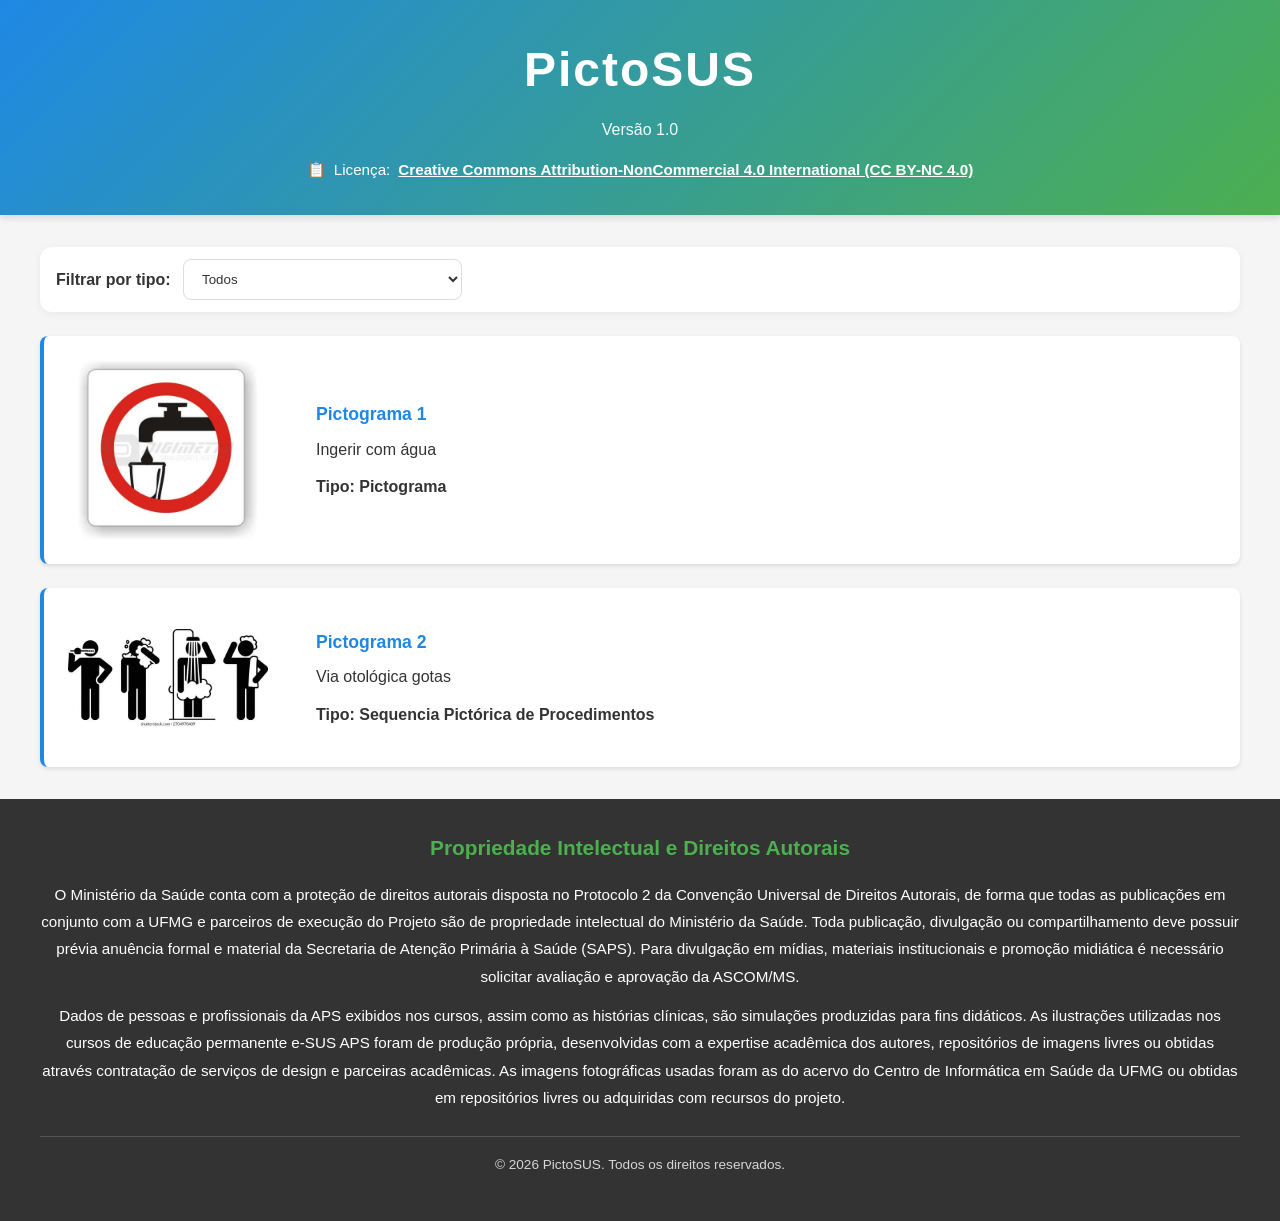
==== index2.html @ d8edc320 "Pop-up vira a home conforme solicitação do prof. Erico." ====
<!DOCTYPE html>
<html lang="pt-BR">
<head>
    <meta charset="UTF-8">
    <meta name="viewport" content="width=device-width, initial-scale=1.0">
    <title>PictoSUS - Versão 1.0</title>
    <link rel="stylesheet" href="assets/styles.css">
</head>
<body>
    <header>
        <div class="header-content">
            <h1>PictoSUS</h1>
            <p class="version">Versão 1.0</p>
            <p class="license">
                <span>📋</span> Licença: <a href="https://creativecommons.org/licenses/by-nc/4.0/" target="_blank">Creative Commons Attribution-NonCommercial 4.0 International (CC BY-NC 4.0)</a>
            </p>
        </div>
    </header>

    <main>
        <div class="container">
            <div class="filter-bar">
                <label for="typeFilter">Filtrar por tipo:</label>
                <select id="typeFilter">
                    <option value="">Todos</option>
                </select>
            </div>
            <div class="pictogram-list" id="pictogramList">
                <div class="loading">Carregando pictogramas...</div>
            </div>
        </div>
    </main>

    <footer>
        <div class="footer-content">
            <h3>Propriedade Intelectual e Direitos Autorais</h3>
            <p>O Ministério da Saúde conta com a proteção de direitos autorais disposta no Protocolo 2 da Convenção Universal de Direitos Autorais, de forma que todas as publicações em conjunto com a UFMG e parceiros de execução do Projeto são de propriedade intelectual do Ministério da Saúde. Toda publicação, divulgação ou compartilhamento deve possuir prévia anuência formal e material da Secretaria de Atenção Primária à Saúde (SAPS). Para divulgação em mídias, materiais institucionais e promoção midiática é necessário solicitar avaliação e aprovação da ASCOM/MS.</p>
            <p>Dados de pessoas e profissionais da APS exibidos nos cursos, assim como as histórias clínicas, são simulações produzidas para fins didáticos. As ilustrações utilizadas nos cursos de educação permanente e-SUS APS foram de produção própria, desenvolvidas com a expertise acadêmica dos autores, repositórios de imagens livres ou obtidas através contratação de serviços de design e parceiras acadêmicas. As imagens fotográficas usadas foram as do acervo do Centro de Informática em Saúde da UFMG ou obtidas em repositórios livres ou adquiridas com recursos do projeto.</p>
            <p class="copyright">&copy; 2026 PictoSUS. Todos os direitos reservados.</p>
        </div>
    </footer>

    <script>
        // Carrega os dados do fonte.json e os torna disponíveis globalmente
        fetch('assets/fonte.json')
            .then(response => response.json())
            .then(data => {
                window.PICTOGRAMS_DATA = data;
            })
            .catch(error => {
                console.warn('Não foi possível carregar fonte.json via fetch. Usando fallback.', error);
                // Fallback: dados vazios
                window.PICTOGRAMS_DATA = [];
            });
    </script>
    <script src="assets/script.js"></script>
</body>
</html>
---- assets/styles.css ----
* {
    margin: 0;
    padding: 0;
    box-sizing: border-box;
}

:root {
    --primary-color: #1e88e5;
    --secondary-color: #4caf50;
    --background-color: #f5f5f5;
    --text-color: #333;
    --border-color: #ddd;
    --spacing-unit: 1rem;
}

html {
    scroll-behavior: smooth;
}

body {
    font-family: 'Segoe UI', Tahoma, Geneva, Verdana, sans-serif;
    background-color: var(--background-color);
    color: var(--text-color);
    line-height: 1.6;
    display: flex;
    flex-direction: column;
    min-height: 100vh;
}

/* Header */
header {
    background: linear-gradient(135deg, var(--primary-color) 0%, var(--secondary-color) 100%);
    color: white;
    padding: 2rem var(--spacing-unit);
    box-shadow: 0 4px 6px rgba(0, 0, 0, 0.1);
}

.header-content {
    max-width: 1200px;
    margin: 0 auto;
    text-align: center;
}

header h1 {
    font-size: 3rem;
    font-weight: 700;
    margin-bottom: 0.5rem;
    letter-spacing: 2px;
}

header .version {
    font-size: 1rem;
    opacity: 0.95;
    margin-bottom: 1rem;
}

header .license {
    font-size: 0.95rem;
    display: flex;
    justify-content: center;
    align-items: center;
    gap: 0.5rem;
}

header a {
    color: white;
    text-decoration: underline;
    font-weight: 600;
    transition: opacity 0.3s ease;
}

header a:hover {
    opacity: 0.8;
}

.project-description {
    margin-top: 1rem;
    font-size: 1rem;
    line-height: 1.6;
    color: rgba(255, 255, 255, 0.92);
}

/* Main */
main {
    flex: 1;
    padding: 2rem var(--spacing-unit);
}

.container {
    max-width: 1200px;
    margin: 0 auto;
}

/* Pictogram List */
.pictogram-list {
    display: grid;
    gap: 1.5rem;
}

.pictogram-item {
    display: grid;
    grid-template-columns: 200px 1fr;
    gap: 2rem;
    align-items: center;
    padding: 1.5rem;
    background: white;
    border-radius: 8px;
    box-shadow: 0 2px 4px rgba(0, 0, 0, 0.1);
    transition: all 0.3s ease;
    border-left: 4px solid var(--primary-color);
}

.pictogram-item:hover {
    box-shadow: 0 4px 12px rgba(0, 0, 0, 0.15);
    transform: translateY(-2px);
}

.pictogram-image {
    display: flex;
    justify-content: center;
    align-items: center;
    overflow: hidden;
}

.pictogram-image img {
    max-width: 100%;
    max-height: 180px;
    width: auto;
    height: auto;
    object-fit: contain;
    transition: transform 0.3s ease;
}

.pictogram-item:hover img {
    transform: scale(1.05);
}

.pictogram-text {
    padding: 1rem;
}

.pictogram-text h3 {
    color: var(--primary-color);
    font-size: 1.1rem;
    font-weight: 600;
    margin-bottom: 0.5rem;
}

.pictogram-text p {
    color: var(--text-color);
    font-size: 1rem;
}

.loading {
    text-align: center;
    padding: 3rem;
    font-size: 1.2rem;
    color: var(--primary-color);
}

.error {
    text-align: center;
    padding: 2rem;
    background-color: #ffebee;
    color: #c62828;
    border-radius: 8px;
    border-left: 4px solid #c62828;
    font-size: 1rem;
}

/* Footer */
footer {
    background-color: var(--text-color);
    color: white;
    padding: 2rem var(--spacing-unit);
    margin-top: auto;
}

.footer-content {
    max-width: 1200px;
    margin: 0 auto;
    text-align: center;
}

footer h3 {
    font-size: 1.3rem;
    margin-bottom: 1rem;
    color: var(--secondary-color);
}

footer p {
    margin: 0.75rem 0;
    font-size: 0.95rem;
    line-height: 1.8;
}

footer a {
    color: var(--secondary-color);
    text-decoration: none;
    font-weight: 600;
    transition: opacity 0.3s ease;
}

footer a:hover {
    text-decoration: underline;
    opacity: 0.8;
}

footer .copyright {
    margin-top: 1.5rem;
    padding-top: 1rem;
    border-top: 1px solid rgba(255, 255, 255, 0.2);
    font-size: 0.85rem;
    opacity: 0.8;
}

.filter-bar {
    display: flex;
    align-items: center;
    gap: 0.75rem;
    flex-wrap: wrap;
    margin-bottom: 1.5rem;
    padding: 0.75rem 1rem;
    background: white;
    border-radius: 12px;
    box-shadow: 0 2px 8px rgba(0, 0, 0, 0.05);
}

.filter-bar label {
    font-weight: 600;
    color: var(--text-color);
}

.filter-bar select {
    min-width: 180px;
    padding: 0.7rem 0.9rem;
    border: 1px solid var(--border-color);
    border-radius: 8px;
    background: white;
    color: var(--text-color);
}

.pictogram-type {
    margin-top: 0.75rem;
    font-size: 0.95rem;
    font-weight: 600;
    color: var(--secondary-color);
}

.button {
    border: none;
    cursor: pointer;
    border-radius: 6px;
    padding: 0.85rem 1.25rem;
    font-size: 0.95rem;
    transition: transform 0.2s ease, opacity 0.2s ease;
}

.button:hover {
    transform: translateY(-1px);
    opacity: 0.95;
}

.button--primary {
    background-color: var(--primary-color);
    color: white;
}

.button--secondary {
    background-color: #f5f5f5;
    color: var(--text-color);
    border: 1px solid var(--border-color);
}

.consent-popup {
    display: none;
    position: fixed;
    inset: 0;
    z-index: 9999;
    background: rgba(0, 0, 0, 0.7);
    justify-content: center;
    align-items: center;
    padding: 1rem;
}

.consent-popup__content {
    width: min(600px, 100%);
    background: white;
    border-radius: 16px;
    padding: 2rem;
    box-shadow: 0 20px 50px rgba(0, 0, 0, 0.2);
    text-align: center;
}

.consent-popup__content h2 {
    margin-bottom: 1rem;
    font-size: 1.75rem;
    color: var(--primary-color);
}

.consent-popup__content p {
    margin: 1rem 0;
    color: var(--text-color);
    line-height: 1.75;
    font-size: 1rem;
}

.consent-popup__actions {
    display: flex;
    flex-wrap: wrap;
    justify-content: center;
    gap: 1rem;
    margin-top: 1.5rem;
}

.consent-popup__actions .button {
    min-width: 160px;
}

/* Responsive Design */
@media (max-width: 768px) {
    header h1 {
        font-size: 2rem;
    }

    .pictogram-item {
        grid-template-columns: 1fr;
        gap: 1rem;
    }

    .pictogram-image {
        order: -1;
    }

    .pictogram-text h3 {
        font-size: 1.05rem;
    }

    main {
        padding: 1rem var(--spacing-unit);
    }

    footer h3 {
        font-size: 1.1rem;
    }

    footer p {
        font-size: 0.9rem;
    }
}

@media (max-width: 480px) {
    header {
        padding: 1.5rem var(--spacing-unit);
    }

    header h1 {
        font-size: 1.5rem;
        letter-spacing: 1px;
    }

    header .version {
        font-size: 0.9rem;
    }

    header .license {
        font-size: 0.85rem;
        flex-direction: column;
    }

    .pictogram-item {
        padding: 1rem;
        gap: 0.5rem;
    }

    .pictogram-image img {
        max-height: 120px;
    }

    footer h3 {
        font-size: 1rem;
    }

    footer p {
        font-size: 0.8rem;
        margin: 0.5rem 0;
    }
}
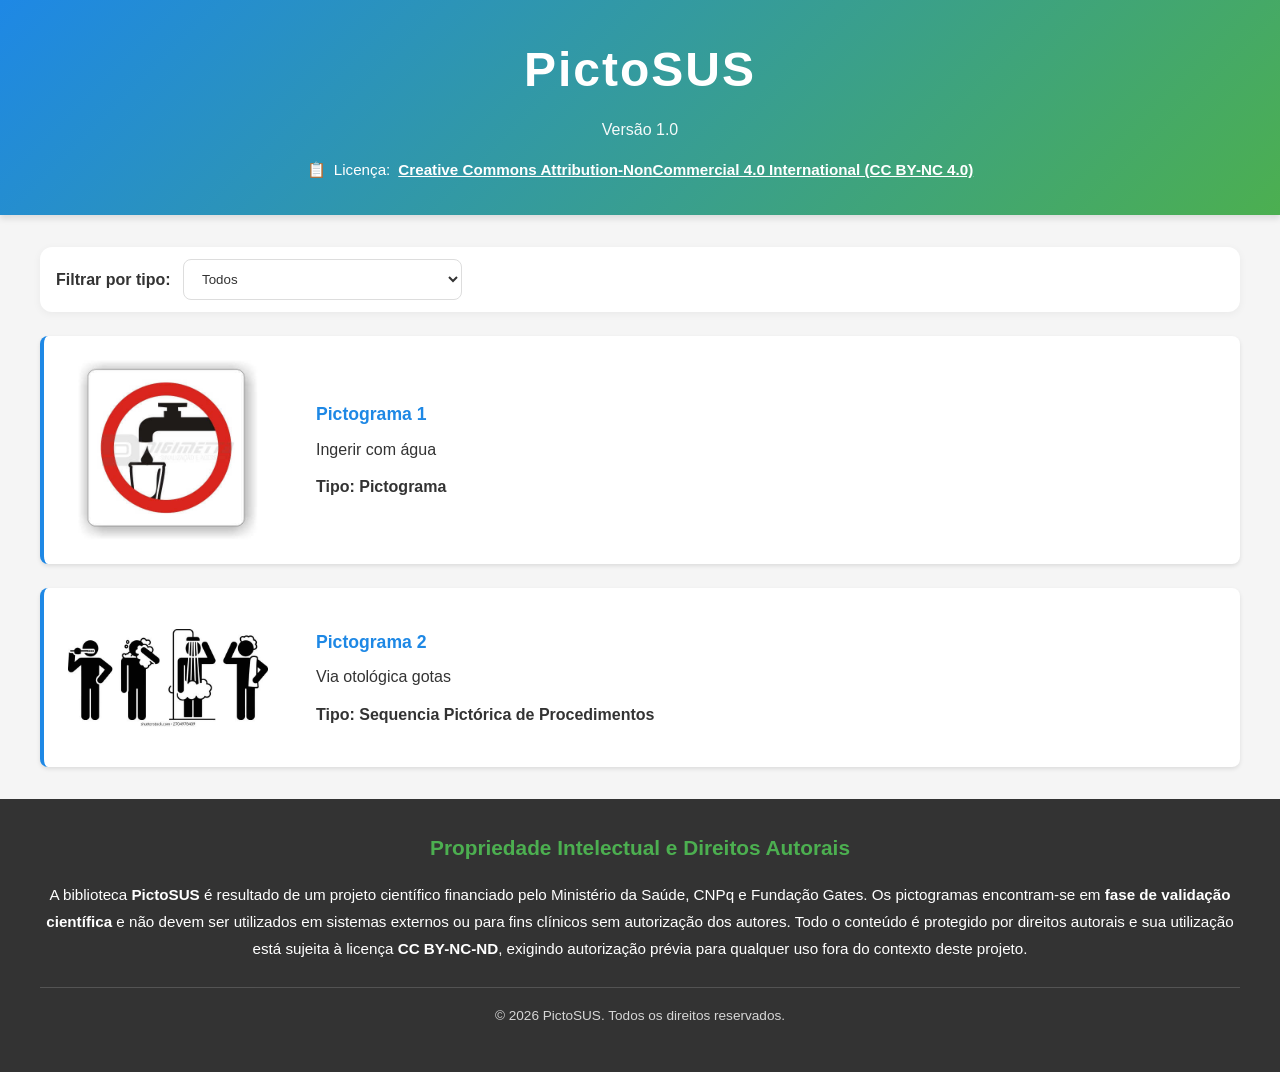
==== commit f5320cab: "Ajuste direitos autorais." ====
--- a/index2.html
+++ b/index2.html
@@ -34,8 +34,7 @@
     <footer>
         <div class="footer-content">
             <h3>Propriedade Intelectual e Direitos Autorais</h3>
-            <p>O Ministério da Saúde conta com a proteção de direitos autorais disposta no Protocolo 2 da Convenção Universal de Direitos Autorais, de forma que todas as publicações em conjunto com a UFMG e parceiros de execução do Projeto são de propriedade intelectual do Ministério da Saúde. Toda publicação, divulgação ou compartilhamento deve possuir prévia anuência formal e material da Secretaria de Atenção Primária à Saúde (SAPS). Para divulgação em mídias, materiais institucionais e promoção midiática é necessário solicitar avaliação e aprovação da ASCOM/MS.</p>
-            <p>Dados de pessoas e profissionais da APS exibidos nos cursos, assim como as histórias clínicas, são simulações produzidas para fins didáticos. As ilustrações utilizadas nos cursos de educação permanente e-SUS APS foram de produção própria, desenvolvidas com a expertise acadêmica dos autores, repositórios de imagens livres ou obtidas através contratação de serviços de design e parceiras acadêmicas. As imagens fotográficas usadas foram as do acervo do Centro de Informática em Saúde da UFMG ou obtidas em repositórios livres ou adquiridas com recursos do projeto.</p>
+            <p>A biblioteca <strong>PictoSUS</strong> é resultado de um projeto científico financiado pelo Ministério da Saúde, CNPq e Fundação Gates. Os pictogramas encontram-se em <strong>fase de validação científica</strong> e não devem ser utilizados em sistemas externos ou para fins clínicos sem autorização dos autores. Todo o conteúdo é protegido por direitos autorais e sua utilização está sujeita à licença <strong>CC BY-NC-ND</strong>, exigindo autorização prévia para qualquer uso fora do contexto deste projeto.</p>
             <p class="copyright">&copy; 2026 PictoSUS. Todos os direitos reservados.</p>
         </div>
     </footer>
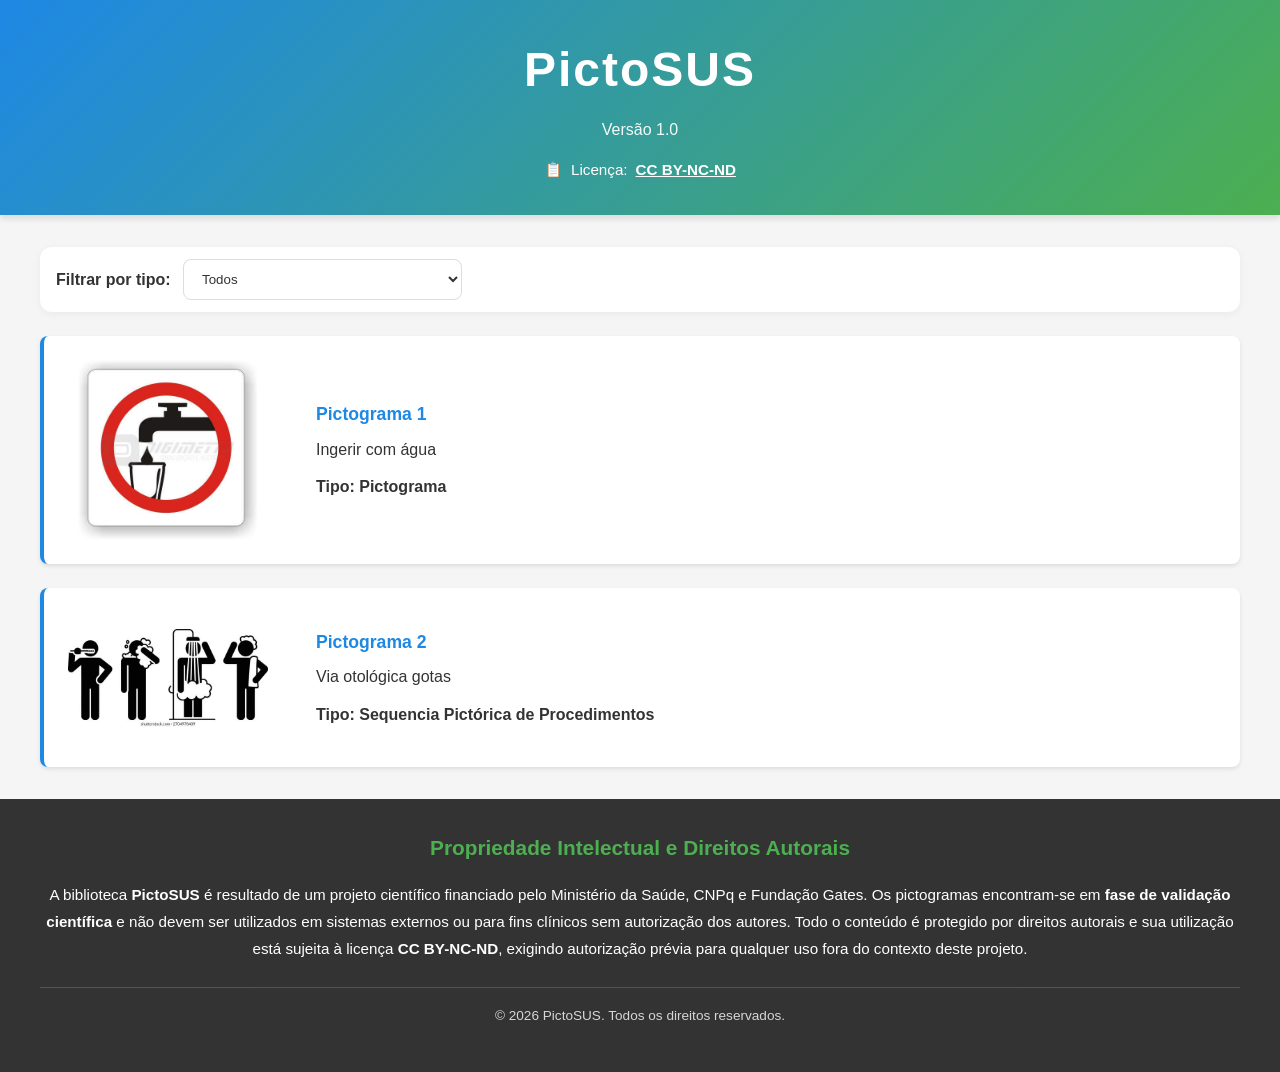
==== commit bd3ed9e9: "Ajuste CC" ====
--- a/index2.html
+++ b/index2.html
@@ -12,7 +12,7 @@
             <h1>PictoSUS</h1>
             <p class="version">Versão 1.0</p>
             <p class="license">
-                <span>📋</span> Licença: <a href="https://creativecommons.org/licenses/by-nc/4.0/" target="_blank">Creative Commons Attribution-NonCommercial 4.0 International (CC BY-NC 4.0)</a>
+                <span>📋</span> Licença: <a href="https://creativecommons.org/licenses/by-nc-nd/4.0" target="_blank">CC BY-NC-ND</a>
             </p>
         </div>
     </header>
